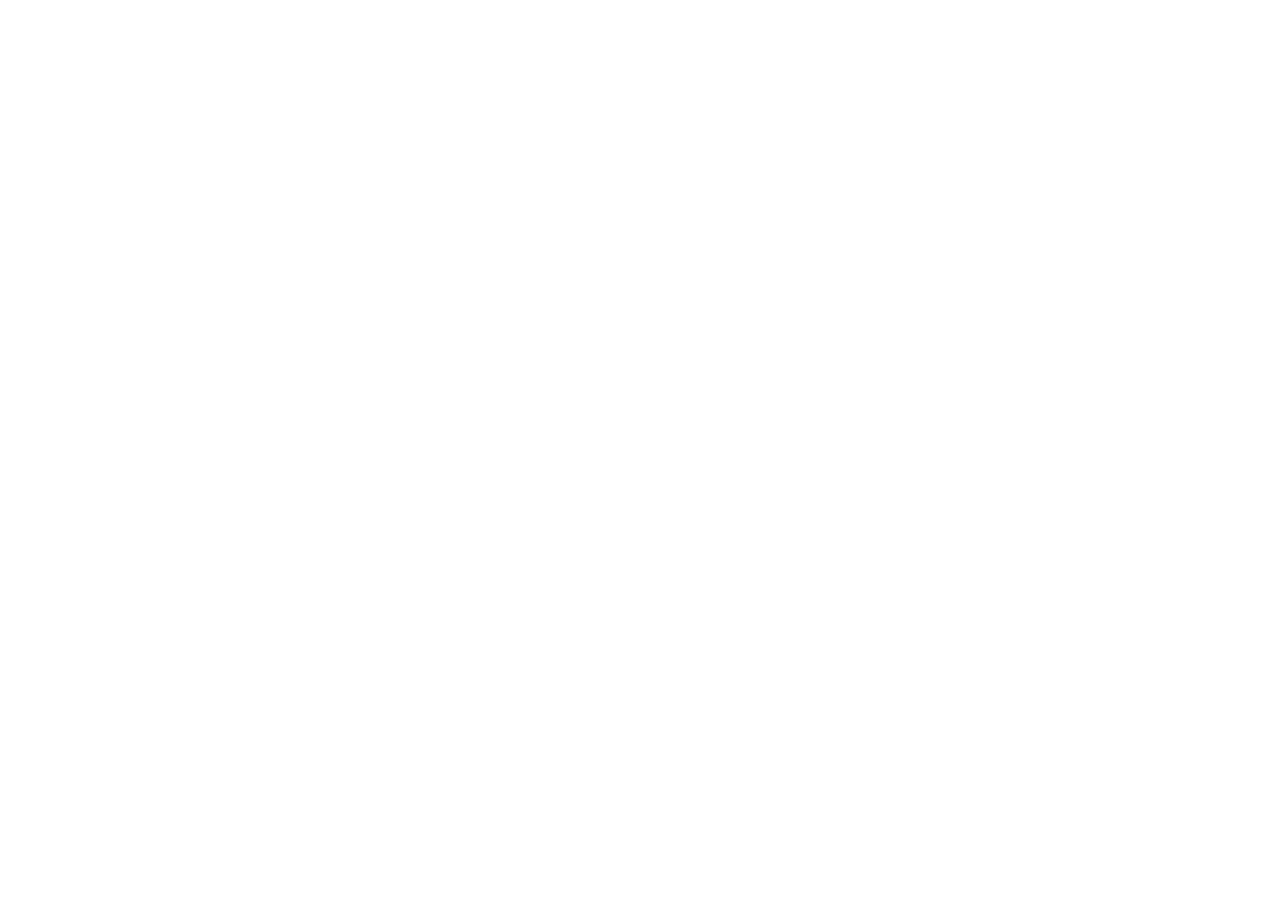
==== index.html @ 51ef2ae9 "settings" ====
<!DOCTYPE html>
<html lang="en">
<head>
    <meta charset="UTF-8">
    <meta name="viewport" content="width=device-width, initial-scale=1.0">
    <title>Document</title>
    <link rel="stylesheet" href="./style/main.min.css">
</head>
<body>

</body>
</html>
---- style/main.min.css ----
/*# sourceMappingURL=main.min.css.map */
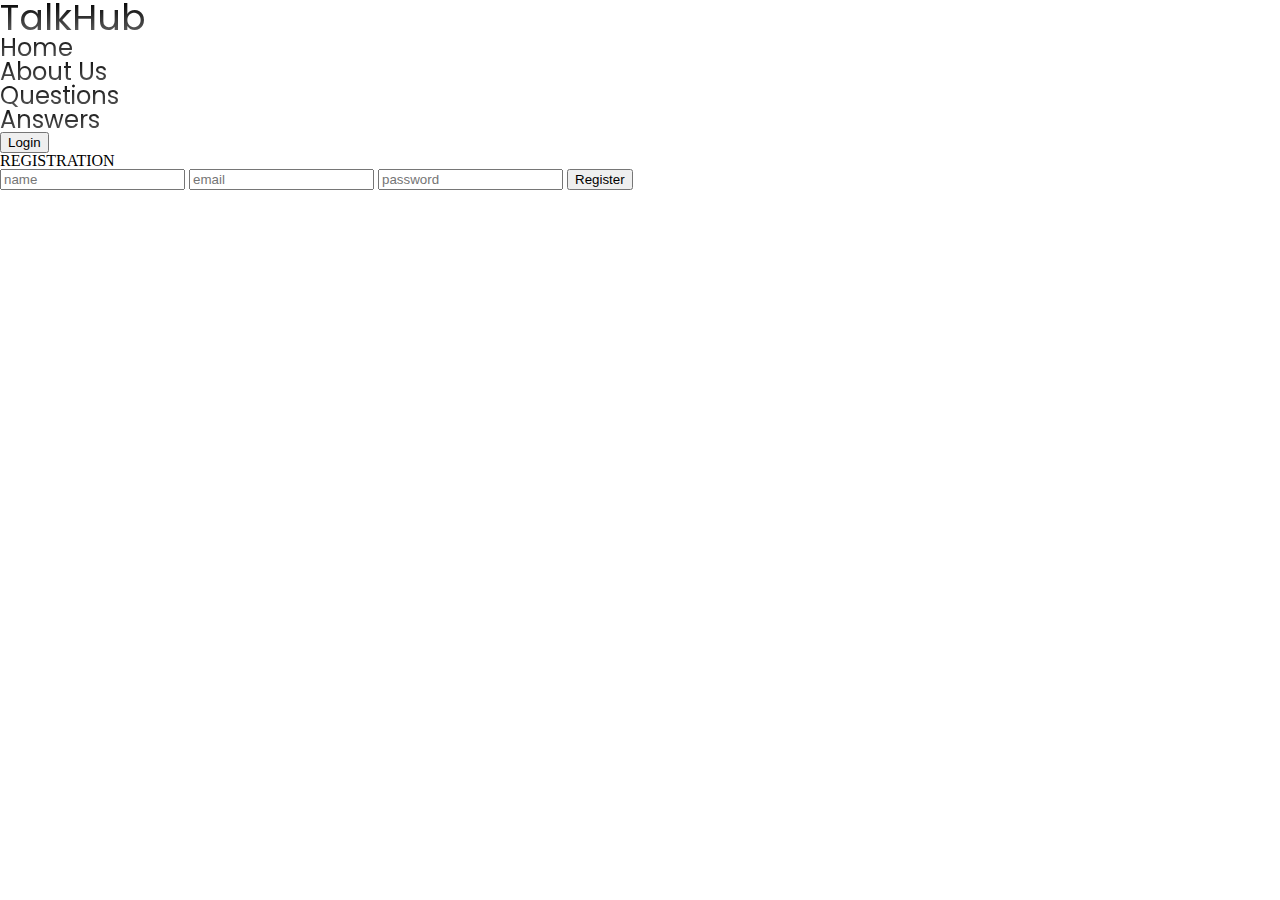
==== commit f87e31f5: "onePath" ====
--- a/index.html
+++ b/index.html
@@ -1,12 +1,71 @@
 <!DOCTYPE html>
 <html lang="en">
+
 <head>
     <meta charset="UTF-8">
     <meta name="viewport" content="width=device-width, initial-scale=1.0">
-    <title>Document</title>
+    <title>TalkHub</title>
+    <link rel="stylesheet" href="https://cdnjs.cloudflare.com/ajax/libs/modern-normalize/2.0.0/modern-normalize.min.css"
+        integrity="sha512-4xo8blKMVCiXpTaLzQSLSw3KFOVPWhm/TRtuPVc4WG6kUgjH6J03IBuG7JZPkcWMxJ5huwaBpOpnwYElP/m6wg=="
+        crossorigin="anonymous" referrerpolicy="no-referrer" />
+    <link rel="preconnect" href="https://fonts.googleapis.com">
+    <link rel="preconnect" href="https://fonts.gstatic.com" crossorigin>
+    <link
+        href="https://fonts.googleapis.com/css2?family=Poppins:ital,wght@0,100;0,200;0,300;0,400;0,500;0,600;0,700;0,800;0,900;1,100;1,200;1,300;1,400;1,500;1,600;1,700;1,800;1,900&display=swap"
+        rel="stylesheet">
     <link rel="stylesheet" href="./style/main.min.css">
 </head>
+
 <body>
+    <header class="header">
+        <div class="container">
+            <h1 class="header__logo">TalkHub</h1>
+            <ul class="header__list">
+                <li class="header__item">
+                    <a href="./index.html" class="header__link">Home</a>
+                </li>
+                <li class="header__item">
+                    <a href="#" class="header__link">About Us</a>
+                </li>
+                <li class="header__item">
+                    <a href="#" class="header__link">Questions</a>
+                </li>
+                <li class="header__item">
+                    <a href="#" class="header__link">Answers</a>
+                </li>
+                <li class="header__item"><button type="submit">Login</button></li>
+            </ul>
+        </div>
+    </header>
+    <main class="main">
+        <section class="hero">
+            <div class="container">
+                <div class="hero__sphere">
+                    <h1 class="sphere__title">REGISTRATION</h1>
+                    <form action="">
+                        <label>
+                            <input type="text" name="" id="" placeholder="name" required minlength="3" maxlength="20">
+                        </label>
+                        <label>
+                            <input type="email" placeholder="email" required
+                                pattern="[a-z0-9._%+-]+@[a-z0-9.-]+\.[a-z]{2,4}$">
+                        </label>
+                        <label>
+                            <input type="password" placeholder="password"
+                                pattern="^(?=.*[a-z])(?=.*[A-Z])(?=.*[0-9])(?=.*[!@#$%^&*_=+-]).{8,16}$" minlength="8"
+                                maxlength="20" required>
+                        </label>
+                        <label>
+                            <button type="submit">Register</button>
+                        </label>
+                    </form>
+                </div>
+            </div>
+        </section>
+    </main>
+    <footer class="footer">
 
+    </footer>
 </body>
+
 </html>--- a/style/main.min.css
+++ b/style/main.min.css
@@ -1 +1 @@
-/*# sourceMappingURL=main.min.css.map */+html,body,div,span,applet,object,iframe,h1,h2,h3,h4,h5,h6,p,blockquote,pre,a,abbr,acronym,address,big,cite,code,del,dfn,em,img,ins,kbd,q,s,samp,small,strike,strong,sub,sup,tt,var,b,u,i,center,dl,dt,dd,ol,ul,li,fieldset,form,label,legend,table,caption,tbody,tfoot,thead,tr,th,td,article,aside,canvas,details,embed,figure,figcaption,footer,header,hgroup,menu,nav,output,ruby,section,summary,time,mark,audio,video{margin:0;padding:0;border:0;font-size:100%;font:inherit;vertical-align:baseline}article,aside,details,figcaption,figure,footer,header,hgroup,menu,nav,section{display:block}body{line-height:1}ol,ul{list-style:none}blockquote,q{quotes:none}blockquote:before,blockquote:after,q:before,q:after{content:"";content:none}table{border-collapse:collapse;border-spacing:0}a{text-decoration:none}.header__logo{font-family:"Poppins";font-size:36px;font-weight:400;background:linear-gradient(180deg, #000 0%, #666 100%);background-clip:text;-webkit-background-clip:text;-webkit-text-fill-color:rgba(0,0,0,0)}.header__link{font-family:"Poppins";font-size:24px;font-weight:400;background:linear-gradient(180deg, #000 0%, #666 100%);background-clip:text;-webkit-background-clip:text;-webkit-text-fill-color:rgba(0,0,0,0);transition-property:background;transition-duration:250ms;transition-timing-function:cubic-bezier(0.4, 0, 0.2, 1)}.header__link:hover{background:linear-gradient(180deg, #61F84D 0%, #39922D 100%);background-clip:text;-webkit-background-clip:text;-webkit-text-fill-color:rgba(0,0,0,0)}/*# sourceMappingURL=main.min.css.map */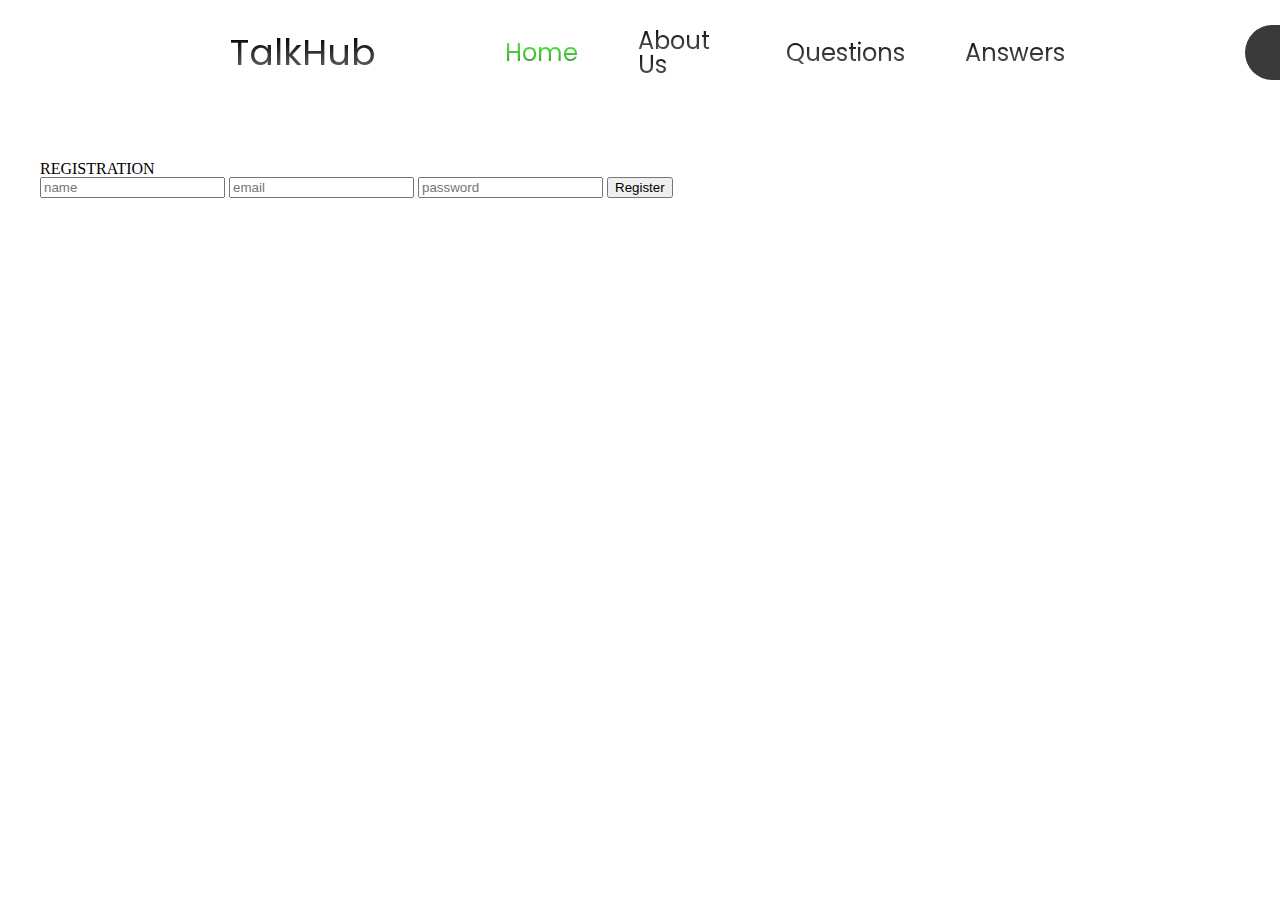
==== commit 2598d145: "headerNofull" ====
--- a/index.html
+++ b/index.html
@@ -22,7 +22,7 @@
             <h1 class="header__logo">TalkHub</h1>
             <ul class="header__list">
                 <li class="header__item">
-                    <a href="./index.html" class="header__link">Home</a>
+                    <a href="./index.html" class="header__link active">Home</a>
                 </li>
                 <li class="header__item">
                     <a href="#" class="header__link">About Us</a>
@@ -33,7 +33,7 @@
                 <li class="header__item">
                     <a href="#" class="header__link">Answers</a>
                 </li>
-                <li class="header__item"><button type="submit">Login</button></li>
+                <li class="header__item"><button type="submit" class="header__button">Login</button></li>
             </ul>
         </div>
     </header>
--- a/style/main.min.css
+++ b/style/main.min.css
@@ -1 +1 @@
-html,body,div,span,applet,object,iframe,h1,h2,h3,h4,h5,h6,p,blockquote,pre,a,abbr,acronym,address,big,cite,code,del,dfn,em,img,ins,kbd,q,s,samp,small,strike,strong,sub,sup,tt,var,b,u,i,center,dl,dt,dd,ol,ul,li,fieldset,form,label,legend,table,caption,tbody,tfoot,thead,tr,th,td,article,aside,canvas,details,embed,figure,figcaption,footer,header,hgroup,menu,nav,output,ruby,section,summary,time,mark,audio,video{margin:0;padding:0;border:0;font-size:100%;font:inherit;vertical-align:baseline}article,aside,details,figcaption,figure,footer,header,hgroup,menu,nav,section{display:block}body{line-height:1}ol,ul{list-style:none}blockquote,q{quotes:none}blockquote:before,blockquote:after,q:before,q:after{content:"";content:none}table{border-collapse:collapse;border-spacing:0}a{text-decoration:none}.header__logo{font-family:"Poppins";font-size:36px;font-weight:400;background:linear-gradient(180deg, #000 0%, #666 100%);background-clip:text;-webkit-background-clip:text;-webkit-text-fill-color:rgba(0,0,0,0)}.header__link{font-family:"Poppins";font-size:24px;font-weight:400;background:linear-gradient(180deg, #000 0%, #666 100%);background-clip:text;-webkit-background-clip:text;-webkit-text-fill-color:rgba(0,0,0,0);transition-property:background;transition-duration:250ms;transition-timing-function:cubic-bezier(0.4, 0, 0.2, 1)}.header__link:hover{background:linear-gradient(180deg, #61F84D 0%, #39922D 100%);background-clip:text;-webkit-background-clip:text;-webkit-text-fill-color:rgba(0,0,0,0)}/*# sourceMappingURL=main.min.css.map */+html,body,div,span,applet,object,iframe,h1,h2,h3,h4,h5,h6,p,blockquote,pre,a,abbr,acronym,address,big,cite,code,del,dfn,em,img,ins,kbd,q,s,samp,small,strike,strong,sub,sup,tt,var,b,u,i,center,dl,dt,dd,ol,ul,li,fieldset,form,label,legend,table,caption,tbody,tfoot,thead,tr,th,td,article,aside,canvas,details,embed,figure,figcaption,footer,header,hgroup,menu,nav,output,ruby,section,summary,time,mark,audio,video{margin:0;padding:0;border:0;font-size:100%;font:inherit;vertical-align:baseline}article,aside,details,figcaption,figure,footer,header,hgroup,menu,nav,section{display:block}body{line-height:1}ol,ul{list-style:none}blockquote,q{quotes:none}blockquote:before,blockquote:after,q:before,q:after{content:"";content:none}table{border-collapse:collapse;border-spacing:0}a{text-decoration:none}.container{max-width:1200px;margin:0 auto;padding:0 15px}@media screen and (min-width: 480px){.container{width:480px}}@media screen and (min-width: 768px){.container{width:768px}}@media screen and (min-width: 1200px){.container{width:1200px}}.header{padding-top:25px;padding-bottom:81px;padding-right:215px;padding-left:215px}.header>.container{display:flex;align-items:center}.header__logo{font-family:"Poppins";font-size:36px;font-weight:400;background:linear-gradient(180deg, #000 0%, #666 100%);background-clip:text;-webkit-background-clip:text;-webkit-text-fill-color:rgba(0,0,0,0);margin-right:129px}.header__list{display:flex;align-items:center;justify-content:center;gap:60px}.header__item:last-child{gap:0}.header__link{font-family:"Poppins";font-size:24px;font-weight:400;background:linear-gradient(180deg, #000 0%, #666 100%);background-clip:text;-webkit-background-clip:text;-webkit-text-fill-color:rgba(0,0,0,0);transition:background 250ms cubic-bezier(0.4, 0, 0.2, 1)}.header__link:hover{background:linear-gradient(180deg, #61F84D 0%, #39922D 100%);background-clip:text;-webkit-background-clip:text;-webkit-text-fill-color:rgba(0,0,0,0)}.header .active{background:linear-gradient(180deg, #61F84D 0%, #39922D 100%);background-clip:text;-webkit-background-clip:text;-webkit-text-fill-color:rgba(0,0,0,0)}.header .active::after{content:"";display:block;border-radius:2px;background:#f3b021;width:72px;height:4px;position:absolute;top:73px;left:488px;opacity:0;transition:opacity 250ms cubic-bezier(0.4, 0, 0.2, 1)}.header .active:hover::after{opacity:1}.header__button{color:#fff;font-family:"Poppins";font-size:24px;font-weight:400;border-radius:36px;border:none;background:#3a3a3a;padding-top:10px;padding-bottom:10px;padding-right:61px;padding-left:61px;margin-left:120px}/*# sourceMappingURL=main.min.css.map */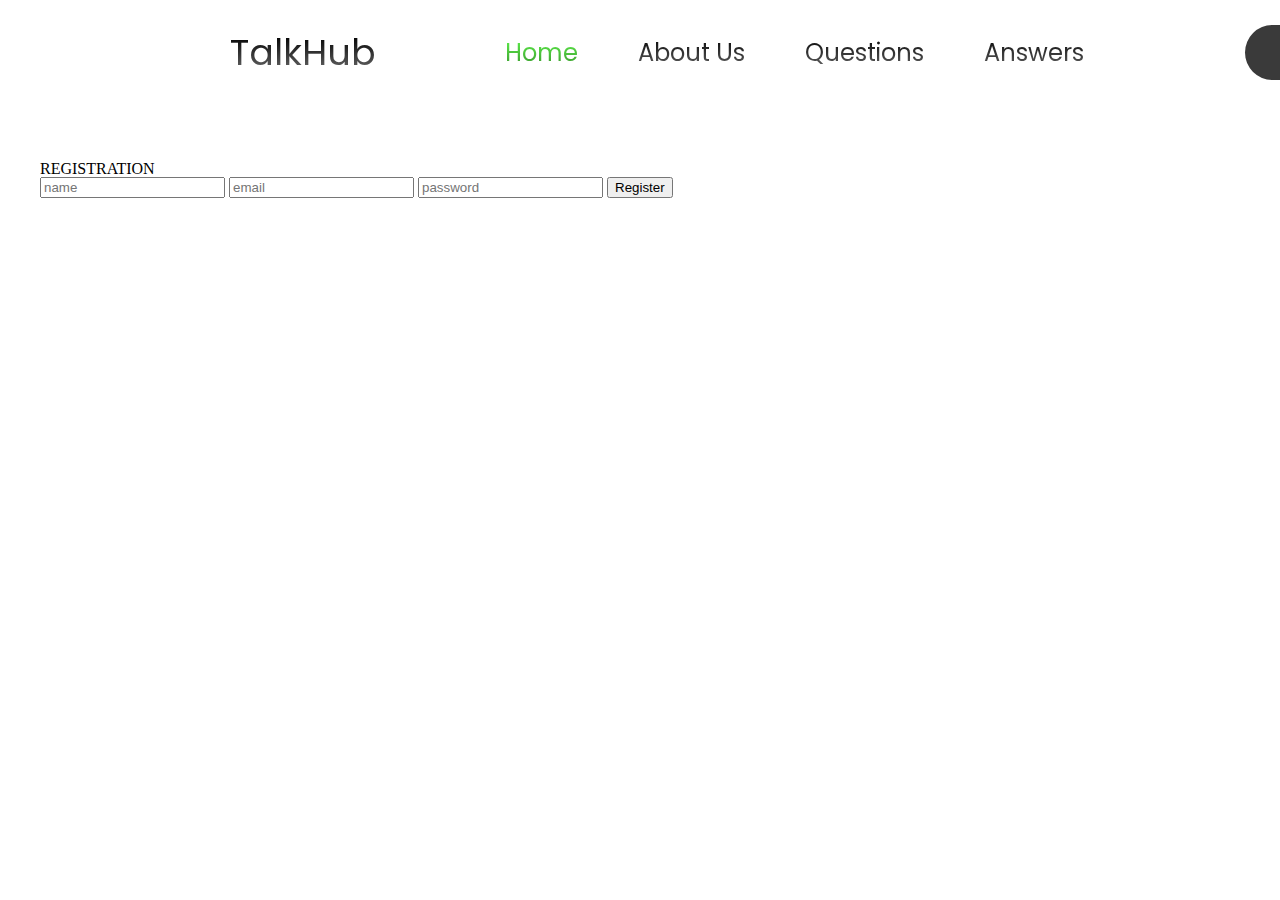
==== commit baadc2b4: "notFull" ====
--- a/index.html
+++ b/index.html
@@ -18,7 +18,7 @@
 
 <body>
     <header class="header">
-        <div class="container">
+        <div class="container box">
             <h1 class="header__logo">TalkHub</h1>
             <ul class="header__list">
                 <li class="header__item">
@@ -33,8 +33,9 @@
                 <li class="header__item">
                     <a href="#" class="header__link">Answers</a>
                 </li>
-                <li class="header__item"><button type="submit" class="header__button">Login</button></li>
+                
             </ul>
+            <button type="submit" class="header__button">Login</button>
         </div>
     </header>
     <main class="main">
--- a/style/main.min.css
+++ b/style/main.min.css
@@ -1 +1 @@
-html,body,div,span,applet,object,iframe,h1,h2,h3,h4,h5,h6,p,blockquote,pre,a,abbr,acronym,address,big,cite,code,del,dfn,em,img,ins,kbd,q,s,samp,small,strike,strong,sub,sup,tt,var,b,u,i,center,dl,dt,dd,ol,ul,li,fieldset,form,label,legend,table,caption,tbody,tfoot,thead,tr,th,td,article,aside,canvas,details,embed,figure,figcaption,footer,header,hgroup,menu,nav,output,ruby,section,summary,time,mark,audio,video{margin:0;padding:0;border:0;font-size:100%;font:inherit;vertical-align:baseline}article,aside,details,figcaption,figure,footer,header,hgroup,menu,nav,section{display:block}body{line-height:1}ol,ul{list-style:none}blockquote,q{quotes:none}blockquote:before,blockquote:after,q:before,q:after{content:"";content:none}table{border-collapse:collapse;border-spacing:0}a{text-decoration:none}.container{max-width:1200px;margin:0 auto;padding:0 15px}@media screen and (min-width: 480px){.container{width:480px}}@media screen and (min-width: 768px){.container{width:768px}}@media screen and (min-width: 1200px){.container{width:1200px}}.header{padding-top:25px;padding-bottom:81px;padding-right:215px;padding-left:215px}.header>.container{display:flex;align-items:center}.header__logo{font-family:"Poppins";font-size:36px;font-weight:400;background:linear-gradient(180deg, #000 0%, #666 100%);background-clip:text;-webkit-background-clip:text;-webkit-text-fill-color:rgba(0,0,0,0);margin-right:129px}.header__list{display:flex;align-items:center;justify-content:center;gap:60px}.header__item:last-child{gap:0}.header__link{font-family:"Poppins";font-size:24px;font-weight:400;background:linear-gradient(180deg, #000 0%, #666 100%);background-clip:text;-webkit-background-clip:text;-webkit-text-fill-color:rgba(0,0,0,0);transition:background 250ms cubic-bezier(0.4, 0, 0.2, 1)}.header__link:hover{background:linear-gradient(180deg, #61F84D 0%, #39922D 100%);background-clip:text;-webkit-background-clip:text;-webkit-text-fill-color:rgba(0,0,0,0)}.header .active{background:linear-gradient(180deg, #61F84D 0%, #39922D 100%);background-clip:text;-webkit-background-clip:text;-webkit-text-fill-color:rgba(0,0,0,0)}.header .active::after{content:"";display:block;border-radius:2px;background:#f3b021;width:72px;height:4px;position:absolute;top:73px;left:488px;opacity:0;transition:opacity 250ms cubic-bezier(0.4, 0, 0.2, 1)}.header .active:hover::after{opacity:1}.header__button{color:#fff;font-family:"Poppins";font-size:24px;font-weight:400;border-radius:36px;border:none;background:#3a3a3a;padding-top:10px;padding-bottom:10px;padding-right:61px;padding-left:61px;margin-left:120px}/*# sourceMappingURL=main.min.css.map */+html,body,div,span,applet,object,iframe,h1,h2,h3,h4,h5,h6,p,blockquote,pre,a,abbr,acronym,address,big,cite,code,del,dfn,em,img,ins,kbd,q,s,samp,small,strike,strong,sub,sup,tt,var,b,u,i,center,dl,dt,dd,ol,ul,li,fieldset,form,label,legend,table,caption,tbody,tfoot,thead,tr,th,td,article,aside,canvas,details,embed,figure,figcaption,footer,header,hgroup,menu,nav,output,ruby,section,summary,time,mark,audio,video{margin:0;padding:0;border:0;font-size:100%;font:inherit;vertical-align:baseline}article,aside,details,figcaption,figure,footer,header,hgroup,menu,nav,section{display:block}body{line-height:1}ol,ul{list-style:none}blockquote,q{quotes:none}blockquote:before,blockquote:after,q:before,q:after{content:"";content:none}table{border-collapse:collapse;border-spacing:0}a{text-decoration:none}.container{max-width:1200px;margin:0 auto;padding:0 15px}@media screen and (min-width: 480px){.container{width:480px}}@media screen and (min-width: 768px){.container{width:768px}}@media screen and (min-width: 1200px){.container{width:1200px}}.header{padding-top:19px;padding-bottom:215px;padding-right:15px;padding-left:15px}@media screen and (min-width: 768px){.header{padding-top:18px;padding-bottom:88px}}@media screen and (min-width: 1200px){.header{padding-top:25px;padding-bottom:81px;padding-right:215px;padding-left:215px}}.header .box{display:flex;align-items:center;gap:129px}.header__logo{font-family:"Poppins";font-size:36px;font-weight:400;background:linear-gradient(180deg, #000 0%, #666 100%);background-clip:text;-webkit-background-clip:text;-webkit-text-fill-color:rgba(0,0,0,0)}.header__list{display:flex;align-items:center;justify-content:center;gap:60px}.header__item:last-child{gap:0}.header__link{font-family:"Poppins";font-size:24px;font-weight:400;background:linear-gradient(180deg, #000 0%, #666 100%);background-clip:text;-webkit-background-clip:text;-webkit-text-fill-color:rgba(0,0,0,0);transition:background 250ms cubic-bezier(0.4, 0, 0.2, 1)}.header__link:hover{background:linear-gradient(180deg, #61F84D 0%, #39922D 100%);background-clip:text;-webkit-background-clip:text;-webkit-text-fill-color:rgba(0,0,0,0)}.header .active{background:linear-gradient(180deg, #61F84D 0%, #39922D 100%);background-clip:text;-webkit-background-clip:text;-webkit-text-fill-color:rgba(0,0,0,0)}.header__button{color:#fff;font-family:"Poppins";font-size:24px;font-weight:400;border-radius:36px;border:none;background:#3a3a3a;padding-top:10px;padding-bottom:10px;padding-right:61px;padding-left:61px;margin-left:auto}/*# sourceMappingURL=main.min.css.map */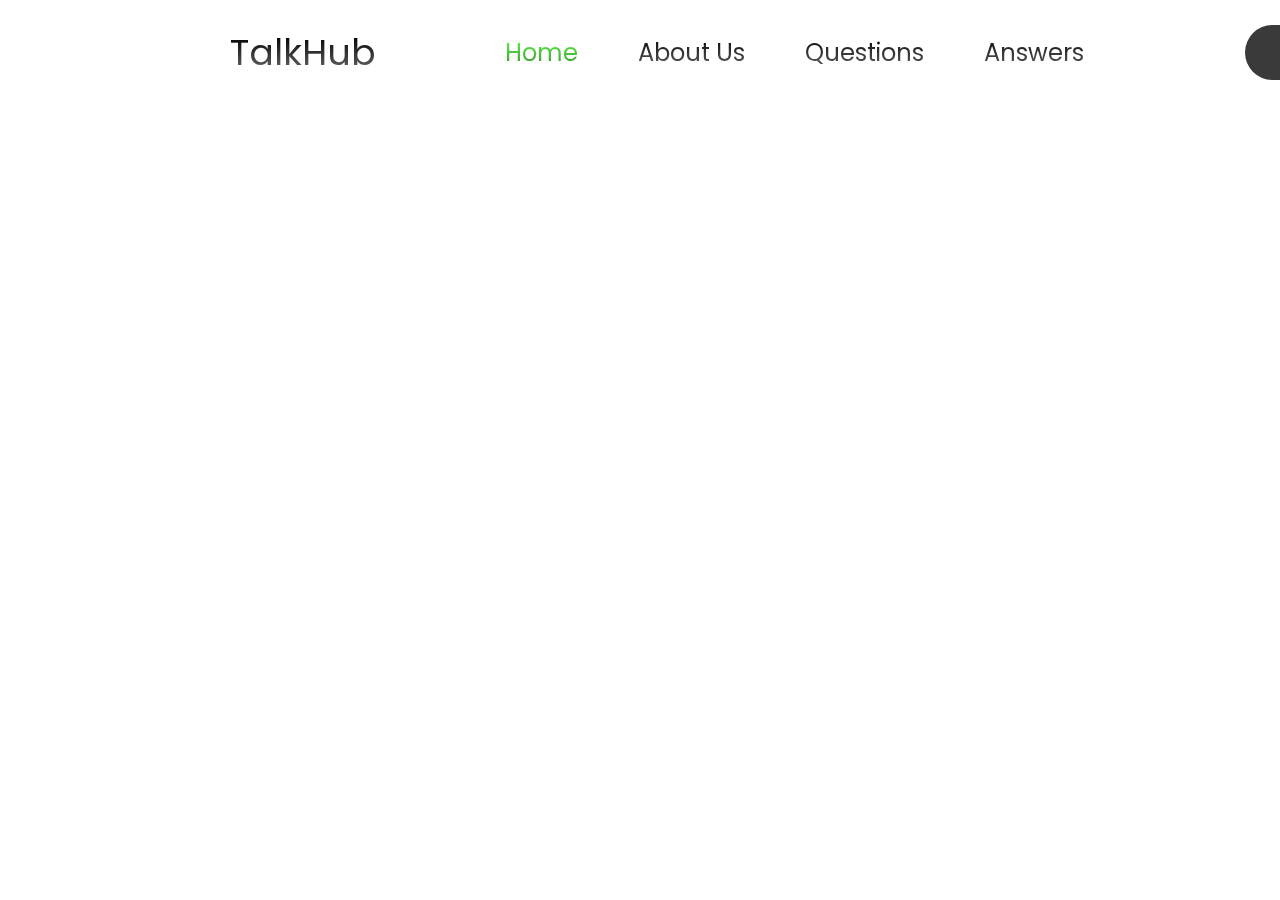
==== commit 2b508426: "noTabletAdaptive" ====
--- a/index.html
+++ b/index.html
@@ -20,6 +20,11 @@
     <header class="header">
         <div class="container box">
             <h1 class="header__logo">TalkHub</h1>
+            <button type="button" class="header__btn">
+                <svg class="header-svg">
+                    <use href="./img/symbol-defs.svg#icon-mobile-menu"></use>
+                </svg>
+            </button>
             <ul class="header__list">
                 <li class="header__item">
                     <a href="./index.html" class="header__link active">Home</a>
@@ -28,18 +33,17 @@
                     <a href="#" class="header__link">About Us</a>
                 </li>
                 <li class="header__item">
-                    <a href="#" class="header__link">Questions</a>
+                    <a href="./pages/questions.html" class="header__link">Questions</a>
                 </li>
                 <li class="header__item">
-                    <a href="#" class="header__link">Answers</a>
+                    <a href="./pages/answers.html" class="header__link">Answers</a>
                 </li>
-                
             </ul>
             <button type="submit" class="header__button">Login</button>
         </div>
     </header>
     <main class="main">
-        <section class="hero">
+        <!-- <section class="hero">
             <div class="container">
                 <div class="hero__sphere">
                     <h1 class="sphere__title">REGISTRATION</h1>
@@ -62,7 +66,7 @@
                     </form>
                 </div>
             </div>
-        </section>
+        </section> -->
     </main>
     <footer class="footer">
 
--- a/style/main.min.css
+++ b/style/main.min.css
@@ -1 +1 @@
-html,body,div,span,applet,object,iframe,h1,h2,h3,h4,h5,h6,p,blockquote,pre,a,abbr,acronym,address,big,cite,code,del,dfn,em,img,ins,kbd,q,s,samp,small,strike,strong,sub,sup,tt,var,b,u,i,center,dl,dt,dd,ol,ul,li,fieldset,form,label,legend,table,caption,tbody,tfoot,thead,tr,th,td,article,aside,canvas,details,embed,figure,figcaption,footer,header,hgroup,menu,nav,output,ruby,section,summary,time,mark,audio,video{margin:0;padding:0;border:0;font-size:100%;font:inherit;vertical-align:baseline}article,aside,details,figcaption,figure,footer,header,hgroup,menu,nav,section{display:block}body{line-height:1}ol,ul{list-style:none}blockquote,q{quotes:none}blockquote:before,blockquote:after,q:before,q:after{content:"";content:none}table{border-collapse:collapse;border-spacing:0}a{text-decoration:none}.container{max-width:1200px;margin:0 auto;padding:0 15px}@media screen and (min-width: 480px){.container{width:480px}}@media screen and (min-width: 768px){.container{width:768px}}@media screen and (min-width: 1200px){.container{width:1200px}}.header{padding-top:19px;padding-bottom:215px;padding-right:15px;padding-left:15px}@media screen and (min-width: 768px){.header{padding-top:18px;padding-bottom:88px}}@media screen and (min-width: 1200px){.header{padding-top:25px;padding-bottom:81px;padding-right:215px;padding-left:215px}}.header .box{display:flex;align-items:center;gap:129px}.header__logo{font-family:"Poppins";font-size:36px;font-weight:400;background:linear-gradient(180deg, #000 0%, #666 100%);background-clip:text;-webkit-background-clip:text;-webkit-text-fill-color:rgba(0,0,0,0)}.header__list{display:flex;align-items:center;justify-content:center;gap:60px}.header__item:last-child{gap:0}.header__link{font-family:"Poppins";font-size:24px;font-weight:400;background:linear-gradient(180deg, #000 0%, #666 100%);background-clip:text;-webkit-background-clip:text;-webkit-text-fill-color:rgba(0,0,0,0);transition:background 250ms cubic-bezier(0.4, 0, 0.2, 1)}.header__link:hover{background:linear-gradient(180deg, #61F84D 0%, #39922D 100%);background-clip:text;-webkit-background-clip:text;-webkit-text-fill-color:rgba(0,0,0,0)}.header .active{background:linear-gradient(180deg, #61F84D 0%, #39922D 100%);background-clip:text;-webkit-background-clip:text;-webkit-text-fill-color:rgba(0,0,0,0)}.header__button{color:#fff;font-family:"Poppins";font-size:24px;font-weight:400;border-radius:36px;border:none;background:#3a3a3a;padding-top:10px;padding-bottom:10px;padding-right:61px;padding-left:61px;margin-left:auto}/*# sourceMappingURL=main.min.css.map */+html,body,div,span,applet,object,iframe,h1,h2,h3,h4,h5,h6,p,blockquote,pre,a,abbr,acronym,address,big,cite,code,del,dfn,em,img,ins,kbd,q,s,samp,small,strike,strong,sub,sup,tt,var,b,u,i,center,dl,dt,dd,ol,ul,li,fieldset,form,label,legend,table,caption,tbody,tfoot,thead,tr,th,td,article,aside,canvas,details,embed,figure,figcaption,footer,header,hgroup,menu,nav,output,ruby,section,summary,time,mark,audio,video{margin:0;padding:0;border:0;font-size:100%;font:inherit;vertical-align:baseline}article,aside,details,figcaption,figure,footer,header,hgroup,menu,nav,section{display:block}body{line-height:1}ol,ul{list-style:none}blockquote,q{quotes:none}blockquote:before,blockquote:after,q:before,q:after{content:"";content:none}table{border-collapse:collapse;border-spacing:0}a{text-decoration:none}.container{max-width:1200px;margin:0 auto;padding:0 15px}@media screen and (min-width: 480px){.container{width:480px}}@media screen and (min-width: 768px){.container{width:768px}}@media screen and (min-width: 1200px){.container{width:1200px}}.header{padding-top:19px;padding-bottom:215px;padding-right:15px;padding-left:15px}@media screen and (min-width: 768px){.header{padding-top:18px;padding-bottom:88px}}@media screen and (min-width: 1200px){.header{padding-top:25px;padding-bottom:81px;padding-right:215px;padding-left:215px}}.header .box{display:flex;align-items:center;gap:256px}@media screen and (min-width: 768px){.header .box{gap:64px}}@media screen and (min-width: 1200px){.header .box{gap:129px}}.header__logo{font-family:"Poppins";font-size:36px;font-weight:400;background:linear-gradient(180deg, #000 0%, #666 100%);background-clip:text;-webkit-background-clip:text;-webkit-text-fill-color:rgba(0,0,0,0)}.header .header__btn{background:none;border:none}@media screen and (min-width: 768px){.header .header__btn{display:none}}.header .header-svg{width:50px;height:50px;fill:#000}.header__list{display:none}@media screen and (min-width: 768px){.header__list{gap:62px;display:flex;align-items:center;justify-content:center}}@media screen and (min-width: 1200px){.header__list{gap:60px}}.header__item:last-child{gap:0}.header__link{font-family:"Poppins";font-size:24px;font-weight:400;background:linear-gradient(180deg, #000 0%, #666 100%);background-clip:text;-webkit-background-clip:text;-webkit-text-fill-color:rgba(0,0,0,0);transition:background 250ms cubic-bezier(0.4, 0, 0.2, 1)}.header__link:hover{background:linear-gradient(180deg, #61F84D 0%, #39922D 100%);background-clip:text;-webkit-background-clip:text;-webkit-text-fill-color:rgba(0,0,0,0)}.header .active{background:linear-gradient(180deg, #61F84D 0%, #39922D 100%);background-clip:text;-webkit-background-clip:text;-webkit-text-fill-color:rgba(0,0,0,0)}.header__button{display:none}@media screen and (min-width: 768px){.header__button{color:#fff;font-family:"Poppins";font-size:24px;font-weight:400;border-radius:36px;border:none;background:#3a3a3a;padding-top:10px;padding-bottom:10px;padding-right:61px;padding-left:61px;margin-left:auto;display:block}}/*# sourceMappingURL=main.min.css.map */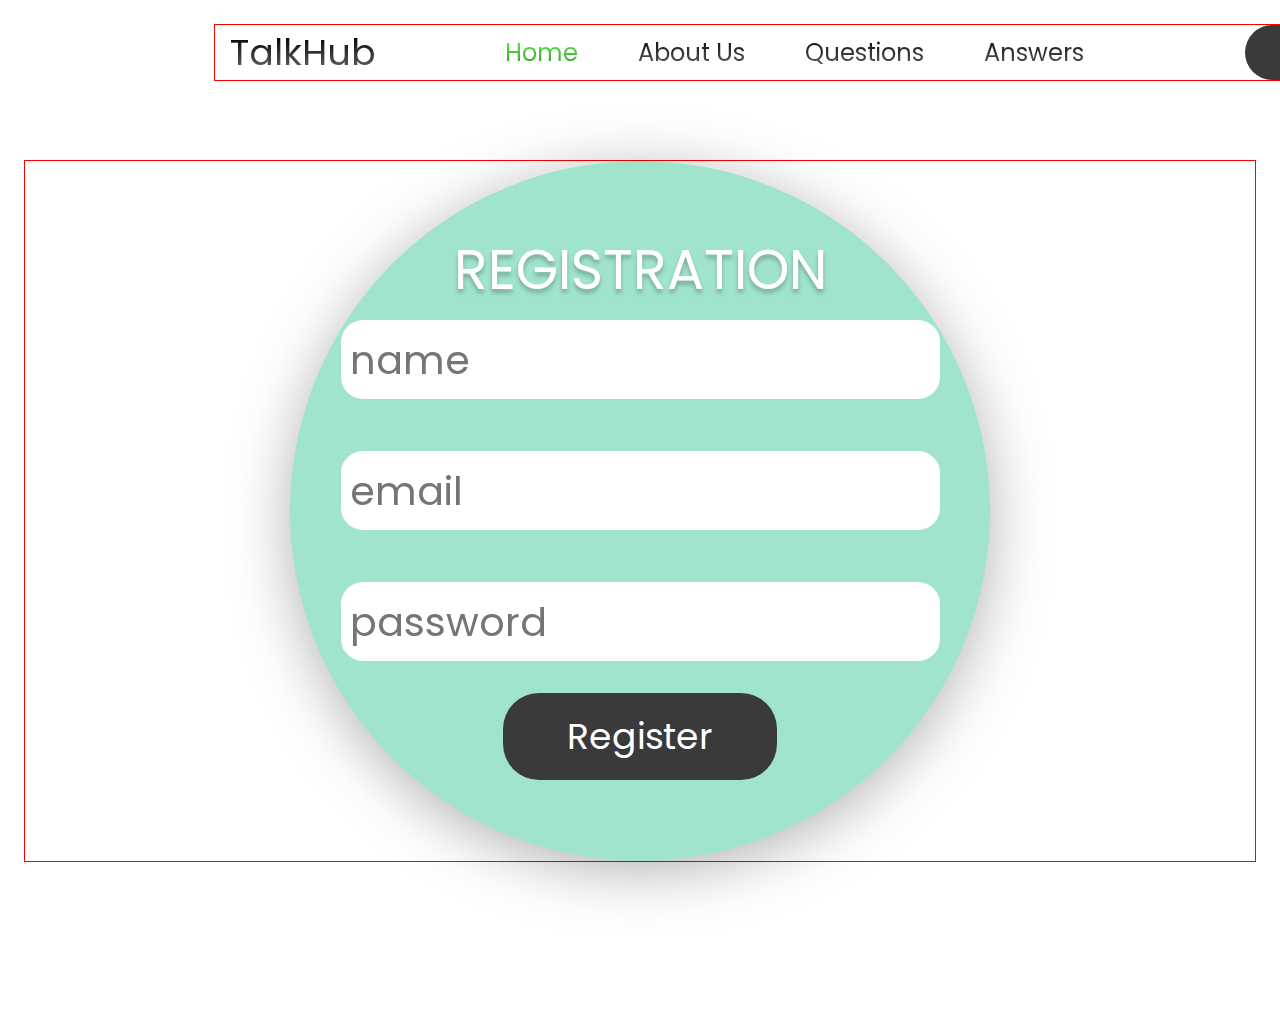
==== commit e34f0e45: "LoginPageFullStyles" ====
--- a/index.html
+++ b/index.html
@@ -43,30 +43,30 @@
         </div>
     </header>
     <main class="main">
-        <!-- <section class="hero">
+        <section class="hero">
             <div class="container">
                 <div class="hero__sphere">
-                    <h1 class="sphere__title">REGISTRATION</h1>
-                    <form action="">
-                        <label>
-                            <input type="text" name="" id="" placeholder="name" required minlength="3" maxlength="20">
+                    <h1 class="hero__title">REGISTRATION</h1>
+                    <form action="" class="hero__form">
+                        <label class="hero__label">
+                            <input type="text" name="" id="" placeholder="name" required minlength="3" maxlength="20" class="hero__input">
                         </label>
-                        <label>
+                        <label class="hero__label">
                             <input type="email" placeholder="email" required
-                                pattern="[a-z0-9._%+-]+@[a-z0-9.-]+\.[a-z]{2,4}$">
+                                pattern="[a-z0-9._%+-]+@[a-z0-9.-]+\.[a-z]{2,4}$" class="hero__input">
                         </label>
-                        <label>
+                        <label class="hero__label">
                             <input type="password" placeholder="password"
                                 pattern="^(?=.*[a-z])(?=.*[A-Z])(?=.*[0-9])(?=.*[!@#$%^&*_=+-]).{8,16}$" minlength="8"
-                                maxlength="20" required>
+                                maxlength="20" required class="hero__input" style="margin-bottom: 0;"> 
                         </label>
-                        <label>
-                            <button type="submit">Register</button>
+                        <label class="hero__label">
+                            <button type="submit" class="hero__button">Register</button>
                         </label>
                     </form>
                 </div>
             </div>
-        </section> -->
+        </section>
     </main>
     <footer class="footer">
 
--- a/style/main.min.css
+++ b/style/main.min.css
@@ -1 +1 @@
-html,body,div,span,applet,object,iframe,h1,h2,h3,h4,h5,h6,p,blockquote,pre,a,abbr,acronym,address,big,cite,code,del,dfn,em,img,ins,kbd,q,s,samp,small,strike,strong,sub,sup,tt,var,b,u,i,center,dl,dt,dd,ol,ul,li,fieldset,form,label,legend,table,caption,tbody,tfoot,thead,tr,th,td,article,aside,canvas,details,embed,figure,figcaption,footer,header,hgroup,menu,nav,output,ruby,section,summary,time,mark,audio,video{margin:0;padding:0;border:0;font-size:100%;font:inherit;vertical-align:baseline}article,aside,details,figcaption,figure,footer,header,hgroup,menu,nav,section{display:block}body{line-height:1}ol,ul{list-style:none}blockquote,q{quotes:none}blockquote:before,blockquote:after,q:before,q:after{content:"";content:none}table{border-collapse:collapse;border-spacing:0}a{text-decoration:none}.container{max-width:1200px;margin:0 auto;padding:0 15px}@media screen and (min-width: 480px){.container{width:480px}}@media screen and (min-width: 768px){.container{width:768px}}@media screen and (min-width: 1200px){.container{width:1200px}}.header{padding-top:19px;padding-bottom:215px;padding-right:15px;padding-left:15px}@media screen and (min-width: 768px){.header{padding-top:18px;padding-bottom:88px}}@media screen and (min-width: 1200px){.header{padding-top:25px;padding-bottom:81px;padding-right:215px;padding-left:215px}}.header .box{display:flex;align-items:center;gap:256px}@media screen and (min-width: 768px){.header .box{gap:64px}}@media screen and (min-width: 1200px){.header .box{gap:129px}}.header__logo{font-family:"Poppins";font-size:36px;font-weight:400;background:linear-gradient(180deg, #000 0%, #666 100%);background-clip:text;-webkit-background-clip:text;-webkit-text-fill-color:rgba(0,0,0,0)}.header .header__btn{background:none;border:none}@media screen and (min-width: 768px){.header .header__btn{display:none}}.header .header-svg{width:50px;height:50px;fill:#000}.header__list{display:none}@media screen and (min-width: 768px){.header__list{gap:62px;display:flex;align-items:center;justify-content:center}}@media screen and (min-width: 1200px){.header__list{gap:60px}}.header__item:last-child{gap:0}.header__link{font-family:"Poppins";font-size:24px;font-weight:400;background:linear-gradient(180deg, #000 0%, #666 100%);background-clip:text;-webkit-background-clip:text;-webkit-text-fill-color:rgba(0,0,0,0);transition:background 250ms cubic-bezier(0.4, 0, 0.2, 1)}.header__link:hover{background:linear-gradient(180deg, #61F84D 0%, #39922D 100%);background-clip:text;-webkit-background-clip:text;-webkit-text-fill-color:rgba(0,0,0,0)}.header .active{background:linear-gradient(180deg, #61F84D 0%, #39922D 100%);background-clip:text;-webkit-background-clip:text;-webkit-text-fill-color:rgba(0,0,0,0)}.header__button{display:none}@media screen and (min-width: 768px){.header__button{color:#fff;font-family:"Poppins";font-size:24px;font-weight:400;border-radius:36px;border:none;background:#3a3a3a;padding-top:10px;padding-bottom:10px;padding-right:61px;padding-left:61px;margin-left:auto;display:block}}/*# sourceMappingURL=main.min.css.map */+html,body,div,span,applet,object,iframe,h1,h2,h3,h4,h5,h6,p,blockquote,pre,a,abbr,acronym,address,big,cite,code,del,dfn,em,img,ins,kbd,q,s,samp,small,strike,strong,sub,sup,tt,var,b,u,i,center,dl,dt,dd,ol,ul,li,fieldset,form,label,legend,table,caption,tbody,tfoot,thead,tr,th,td,article,aside,canvas,details,embed,figure,figcaption,footer,header,hgroup,menu,nav,output,ruby,section,summary,time,mark,audio,video{margin:0;padding:0;border:0;font-size:100%;font:inherit;vertical-align:baseline}article,aside,details,figcaption,figure,footer,header,hgroup,menu,nav,section{display:block}body{line-height:1}ol,ul{list-style:none}blockquote,q{quotes:none}blockquote:before,blockquote:after,q:before,q:after{content:"";content:none}table{border-collapse:collapse;border-spacing:0}a{text-decoration:none}.container{max-width:1200px;margin:0 auto;padding:0 15px;outline:1px solid red}@media screen and (min-width: 480px){.container{width:480px}}@media screen and (min-width: 768px){.container{width:768px}}@media screen and (min-width: 1200px){.container{width:1200px}}.header{padding-top:19px;padding-bottom:215px;padding-right:15px;padding-left:15px}@media screen and (min-width: 768px){.header{padding-top:18px;padding-bottom:88px}}@media screen and (min-width: 1200px){.header{padding-top:25px;padding-bottom:81px;padding-right:215px;padding-left:215px}}.header .box{display:flex;align-items:center;gap:256px}@media screen and (min-width: 768px){.header .box{gap:542px}}@media screen and (min-width: 1200px){.header .box{gap:129px}}.header__logo{font-family:"Poppins";font-size:36px;font-weight:400;background:linear-gradient(180deg, #000 0%, #666 100%);background-clip:text;-webkit-background-clip:text;-webkit-text-fill-color:rgba(0,0,0,0)}.header .header__btn{background:none;border:none}@media screen and (min-width: 1200px){.header .header__btn{display:none}}.header .header-svg{width:50px;height:50px;fill:#000}.header__list{display:none}@media screen and (min-width: 768px){.header__list{display:none}}@media screen and (min-width: 1200px){.header__list{gap:60px;display:flex;align-items:center;justify-content:center}}.header__item:last-child{gap:0}.header__link{font-family:"Poppins";font-size:24px;font-weight:400;background:linear-gradient(180deg, #000 0%, #666 100%);background-clip:text;-webkit-background-clip:text;-webkit-text-fill-color:rgba(0,0,0,0);transition:background 250ms cubic-bezier(0.4, 0, 0.2, 1)}.header__link:hover{background:linear-gradient(180deg, #61F84D 0%, #39922D 100%);background-clip:text;-webkit-background-clip:text;-webkit-text-fill-color:rgba(0,0,0,0)}.header .active{background:linear-gradient(180deg, #61F84D 0%, #39922D 100%);background-clip:text;-webkit-background-clip:text;-webkit-text-fill-color:rgba(0,0,0,0)}.header__button{display:none}@media screen and (min-width: 1200px){.header__button{color:#fff;font-family:"Poppins";font-size:24px;font-weight:400;border-radius:36px;border:none;background:#3a3a3a;padding-top:10px;padding-bottom:10px;padding-right:61px;padding-left:61px;margin-left:auto;display:block}}.hero{padding-bottom:287px}@media screen and (min-width: 768px){.hero{padding-bottom:162px}}.hero__sphere{width:450px;height:450px;background:#a0e4cb;border-radius:450px;filter:drop-shadow(0px 10px 30px rgba(0, 0, 0, 0.3));margin:0 auto;display:flex;flex-direction:column;align-items:center;justify-content:center}@media screen and (min-width: 768px){.hero__sphere{width:700px;height:700px;border-radius:700px}}.hero__title{margin-bottom:23px;text-align:center;color:#fff;text-shadow:0px 4px 4px rgba(0,0,0,.25);font-family:"Poppins";font-size:40px;font-weight:400}@media screen and (min-width: 768px){.hero__title{font-size:55px}}.hero__form{text-align:center}.hero__input{color:#000;font-family:"Poppins";font-size:24px;font-weight:400;display:block;margin-bottom:34px;width:378px;height:49.5px;padding-left:9px;border-radius:22px;border:none}@media screen and (min-width: 768px){.hero__input{font-size:40px;margin-bottom:52px;width:588px;height:77px}}.hero__button{color:#fff;font-family:"Poppins";font-size:24px;font-weight:400;border-radius:36px;background:#3a3a3a;width:165px;height:52.5px;border:none;margin-top:21px}@media screen and (min-width: 768px){.hero__button{width:274px;height:87px;font-size:36px;margin-top:32px}}/*# sourceMappingURL=main.min.css.map */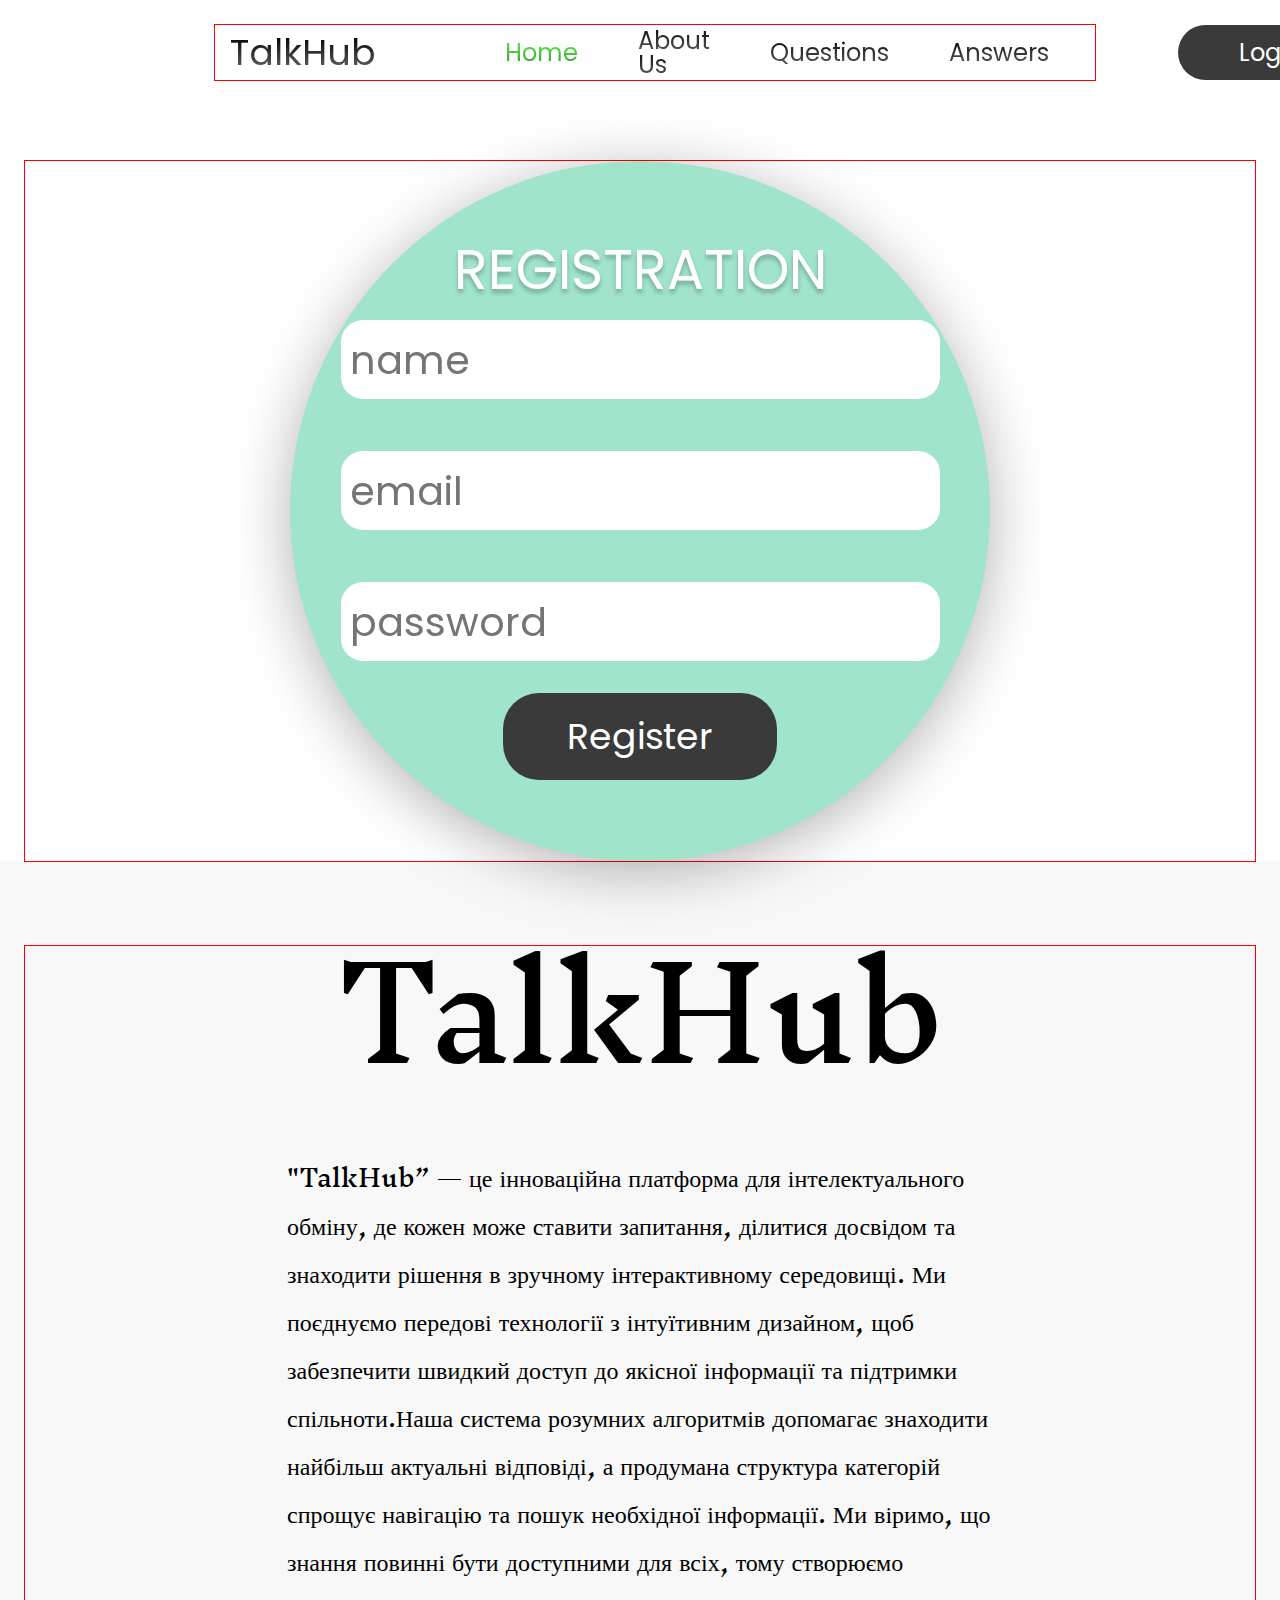
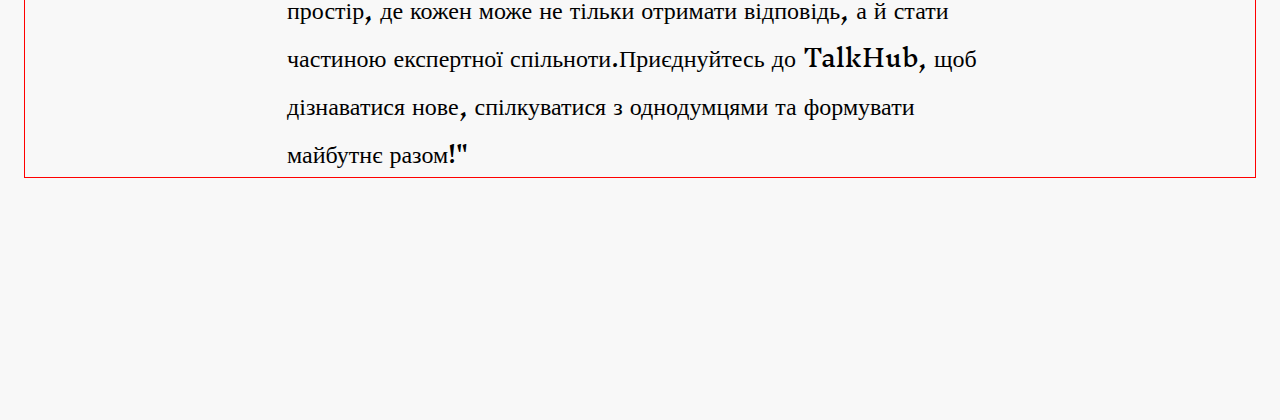
==== commit d136be02: "fullHome" ====
--- a/index.html
+++ b/index.html
@@ -8,11 +8,9 @@
     <link rel="stylesheet" href="https://cdnjs.cloudflare.com/ajax/libs/modern-normalize/2.0.0/modern-normalize.min.css"
         integrity="sha512-4xo8blKMVCiXpTaLzQSLSw3KFOVPWhm/TRtuPVc4WG6kUgjH6J03IBuG7JZPkcWMxJ5huwaBpOpnwYElP/m6wg=="
         crossorigin="anonymous" referrerpolicy="no-referrer" />
-    <link rel="preconnect" href="https://fonts.googleapis.com">
-    <link rel="preconnect" href="https://fonts.gstatic.com" crossorigin>
-    <link
-        href="https://fonts.googleapis.com/css2?family=Poppins:ital,wght@0,100;0,200;0,300;0,400;0,500;0,600;0,700;0,800;0,900;1,100;1,200;1,300;1,400;1,500;1,600;1,700;1,800;1,900&display=swap"
-        rel="stylesheet">
+        <link rel="preconnect" href="https://fonts.googleapis.com">
+        <link rel="preconnect" href="https://fonts.gstatic.com" crossorigin>
+        <link href="https://fonts.googleapis.com/css2?family=Inknut+Antiqua:wght@300;400;500;600;700;800;900&family=Poppins:ital,wght@0,100;0,200;0,300;0,400;0,500;0,600;0,700;0,800;0,900;1,100;1,200;1,300;1,400;1,500;1,600;1,700;1,800;1,900&display=swap" rel="stylesheet">
     <link rel="stylesheet" href="./style/main.min.css">
 </head>
 
@@ -30,7 +28,7 @@
                     <a href="./index.html" class="header__link active">Home</a>
                 </li>
                 <li class="header__item">
-                    <a href="#" class="header__link">About Us</a>
+                    <a href="#about" class="header__link">About Us</a>
                 </li>
                 <li class="header__item">
                     <a href="./pages/questions.html" class="header__link">Questions</a>
@@ -67,6 +65,12 @@
                 </div>
             </div>
         </section>
+        <section class="about" id="about">
+            <div class="container">
+            <h1 class="about__title">TalkHub</h1>
+            <p class="about__text">"TalkHub” — це інноваційна платформа для інтелектуального обміну, де кожен може ставити запитання, ділитися досвідом та знаходити рішення в зручному інтерактивному середовищі. Ми поєднуємо передові технології з інтуїтивним дизайном, щоб забезпечити швидкий доступ до якісної інформації та підтримки спільноти.Наша система розумних алгоритмів допомагає знаходити найбільш актуальні відповіді, а продумана структура категорій спрощує навігацію та пошук необхідної інформації. Ми віримо, що знання повинні бути доступними для всіх, тому створюємо простір, де кожен може не тільки отримати відповідь, а й стати частиною експертної спільноти.Приєднуйтесь до TalkHub, щоб дізнаватися нове, спілкуватися з однодумцями та формувати майбутнє разом!"</p>
+        </div>
+        </section>
     </main>
     <footer class="footer">
 
--- a/style/main.min.css
+++ b/style/main.min.css
@@ -1 +1 @@
-html,body,div,span,applet,object,iframe,h1,h2,h3,h4,h5,h6,p,blockquote,pre,a,abbr,acronym,address,big,cite,code,del,dfn,em,img,ins,kbd,q,s,samp,small,strike,strong,sub,sup,tt,var,b,u,i,center,dl,dt,dd,ol,ul,li,fieldset,form,label,legend,table,caption,tbody,tfoot,thead,tr,th,td,article,aside,canvas,details,embed,figure,figcaption,footer,header,hgroup,menu,nav,output,ruby,section,summary,time,mark,audio,video{margin:0;padding:0;border:0;font-size:100%;font:inherit;vertical-align:baseline}article,aside,details,figcaption,figure,footer,header,hgroup,menu,nav,section{display:block}body{line-height:1}ol,ul{list-style:none}blockquote,q{quotes:none}blockquote:before,blockquote:after,q:before,q:after{content:"";content:none}table{border-collapse:collapse;border-spacing:0}a{text-decoration:none}.container{max-width:1200px;margin:0 auto;padding:0 15px;outline:1px solid red}@media screen and (min-width: 480px){.container{width:480px}}@media screen and (min-width: 768px){.container{width:768px}}@media screen and (min-width: 1200px){.container{width:1200px}}.header{padding-top:19px;padding-bottom:215px;padding-right:15px;padding-left:15px}@media screen and (min-width: 768px){.header{padding-top:18px;padding-bottom:88px}}@media screen and (min-width: 1200px){.header{padding-top:25px;padding-bottom:81px;padding-right:215px;padding-left:215px}}.header .box{display:flex;align-items:center;gap:256px}@media screen and (min-width: 768px){.header .box{gap:542px}}@media screen and (min-width: 1200px){.header .box{gap:129px}}.header__logo{font-family:"Poppins";font-size:36px;font-weight:400;background:linear-gradient(180deg, #000 0%, #666 100%);background-clip:text;-webkit-background-clip:text;-webkit-text-fill-color:rgba(0,0,0,0)}.header .header__btn{background:none;border:none}@media screen and (min-width: 1200px){.header .header__btn{display:none}}.header .header-svg{width:50px;height:50px;fill:#000}.header__list{display:none}@media screen and (min-width: 768px){.header__list{display:none}}@media screen and (min-width: 1200px){.header__list{gap:60px;display:flex;align-items:center;justify-content:center}}.header__item:last-child{gap:0}.header__link{font-family:"Poppins";font-size:24px;font-weight:400;background:linear-gradient(180deg, #000 0%, #666 100%);background-clip:text;-webkit-background-clip:text;-webkit-text-fill-color:rgba(0,0,0,0);transition:background 250ms cubic-bezier(0.4, 0, 0.2, 1)}.header__link:hover{background:linear-gradient(180deg, #61F84D 0%, #39922D 100%);background-clip:text;-webkit-background-clip:text;-webkit-text-fill-color:rgba(0,0,0,0)}.header .active{background:linear-gradient(180deg, #61F84D 0%, #39922D 100%);background-clip:text;-webkit-background-clip:text;-webkit-text-fill-color:rgba(0,0,0,0)}.header__button{display:none}@media screen and (min-width: 1200px){.header__button{color:#fff;font-family:"Poppins";font-size:24px;font-weight:400;border-radius:36px;border:none;background:#3a3a3a;padding-top:10px;padding-bottom:10px;padding-right:61px;padding-left:61px;margin-left:auto;display:block}}.hero{padding-bottom:287px}@media screen and (min-width: 768px){.hero{padding-bottom:162px}}.hero__sphere{width:450px;height:450px;background:#a0e4cb;border-radius:450px;filter:drop-shadow(0px 10px 30px rgba(0, 0, 0, 0.3));margin:0 auto;display:flex;flex-direction:column;align-items:center;justify-content:center}@media screen and (min-width: 768px){.hero__sphere{width:700px;height:700px;border-radius:700px}}.hero__title{margin-bottom:23px;text-align:center;color:#fff;text-shadow:0px 4px 4px rgba(0,0,0,.25);font-family:"Poppins";font-size:40px;font-weight:400}@media screen and (min-width: 768px){.hero__title{font-size:55px}}.hero__form{text-align:center}.hero__input{color:#000;font-family:"Poppins";font-size:24px;font-weight:400;display:block;margin-bottom:34px;width:378px;height:49.5px;padding-left:9px;border-radius:22px;border:none}@media screen and (min-width: 768px){.hero__input{font-size:40px;margin-bottom:52px;width:588px;height:77px}}.hero__button{color:#fff;font-family:"Poppins";font-size:24px;font-weight:400;border-radius:36px;background:#3a3a3a;width:165px;height:52.5px;border:none;margin-top:21px}@media screen and (min-width: 768px){.hero__button{width:274px;height:87px;font-size:36px;margin-top:32px}}/*# sourceMappingURL=main.min.css.map */+html,body,div,span,applet,object,iframe,h1,h2,h3,h4,h5,h6,p,blockquote,pre,a,abbr,acronym,address,big,cite,code,del,dfn,em,img,ins,kbd,q,s,samp,small,strike,strong,sub,sup,tt,var,b,u,i,center,dl,dt,dd,ol,ul,li,fieldset,form,label,legend,table,caption,tbody,tfoot,thead,tr,th,td,article,aside,canvas,details,embed,figure,figcaption,footer,header,hgroup,menu,nav,output,ruby,section,summary,time,mark,audio,video{margin:0;padding:0;border:0;font-size:100%;font:inherit;vertical-align:baseline}article,aside,details,figcaption,figure,footer,header,hgroup,menu,nav,section{display:block}body{line-height:1}ol,ul{list-style:none}blockquote,q{quotes:none}blockquote:before,blockquote:after,q:before,q:after{content:"";content:none}table{border-collapse:collapse;border-spacing:0}a{text-decoration:none}.container{max-width:1200px;width:100%;margin:0 auto;padding:0 15px;outline:1px solid red}@media screen and (min-width: 480px){.container{max-width:480px}}@media screen and (min-width: 768px){.container{max-width:768px}}@media screen and (min-width: 1200px){.container{max-width:1200px}}.header{padding-top:19px;padding-bottom:215px;padding-right:15px;padding-left:15px}@media screen and (min-width: 768px){.header{padding-top:18px;padding-bottom:88px}}@media screen and (min-width: 1200px){.header{padding-top:25px;padding-bottom:81px;padding-right:215px;padding-left:215px}}.header .box{display:flex;align-items:center;gap:256px}@media screen and (min-width: 768px){.header .box{gap:542px}}@media screen and (min-width: 1200px){.header .box{gap:129px}}.header__logo{font-family:"Poppins";font-size:36px;font-weight:400;background:linear-gradient(180deg, #000 0%, #666 100%);background-clip:text;-webkit-background-clip:text;-webkit-text-fill-color:rgba(0,0,0,0)}.header .header__btn{background:none;border:none}@media screen and (min-width: 1200px){.header .header__btn{display:none}}.header .header-svg{width:50px;height:50px;fill:#000}.header__list{display:none}@media screen and (min-width: 768px){.header__list{display:none}}@media screen and (min-width: 1200px){.header__list{gap:60px;display:flex;align-items:center;justify-content:center}}.header__item:last-child{gap:0}.header__link{font-family:"Poppins";font-size:24px;font-weight:400;background:linear-gradient(180deg, #000 0%, #666 100%);background-clip:text;-webkit-background-clip:text;-webkit-text-fill-color:rgba(0,0,0,0);transition:background 250ms cubic-bezier(0.4, 0, 0.2, 1)}.header__link:hover{background:linear-gradient(180deg, #61F84D 0%, #39922D 100%);background-clip:text;-webkit-background-clip:text;-webkit-text-fill-color:rgba(0,0,0,0)}.header .active{background:linear-gradient(180deg, #61F84D 0%, #39922D 100%);background-clip:text;-webkit-background-clip:text;-webkit-text-fill-color:rgba(0,0,0,0)}.header__button{display:none}@media screen and (min-width: 1200px){.header__button{color:#fff;font-family:"Poppins";font-size:24px;font-weight:400;border-radius:36px;border:none;background:#3a3a3a;padding-top:10px;padding-bottom:10px;padding-right:61px;padding-left:61px;margin-left:auto;display:block}}.hero__sphere{width:450px;height:450px;background:#a0e4cb;border-radius:450px;filter:drop-shadow(0px 10px 30px rgba(0, 0, 0, 0.3));margin:0 auto;display:flex;flex-direction:column;align-items:center;justify-content:center}@media screen and (min-width: 768px){.hero__sphere{width:700px;height:700px;border-radius:700px}}.hero__title{margin-bottom:23px;text-align:center;color:#fff;text-shadow:0px 4px 4px rgba(0,0,0,.25);font-family:"Poppins";font-size:40px;font-weight:400}@media screen and (min-width: 768px){.hero__title{font-size:55px}}.hero__form{text-align:center}.hero__input{color:#000;font-family:"Poppins";font-size:24px;font-weight:400;display:block;margin-bottom:34px;width:378px;height:49.5px;padding-left:9px;border-radius:22px;border:none}@media screen and (min-width: 768px){.hero__input{font-size:40px;margin-bottom:52px;width:588px;height:77px}}.hero__button{color:#fff;font-family:"Poppins";font-size:24px;font-weight:400;border-radius:36px;background:#3a3a3a;width:165px;height:52.5px;border:none;margin-top:21px}@media screen and (min-width: 768px){.hero__button{width:274px;height:87px;font-size:36px;margin-top:32px}}.about{background:#f8f8f8;padding-top:85px;padding-bottom:243px}.about__title{color:#000;font-family:"Inknut Antiqua";font-size:95px;font-weight:400;text-align:center;margin-bottom:35px}@media screen and (min-width: 768px){.about__title{font-size:128px;margin-bottom:79px}}.about__text{color:#000;font-family:"Inknut Antiqua";font-size:20px;font-weight:400;width:431px;margin:0 auto;line-height:2}@media screen and (min-width: 1200px){.about__text{font-size:24px;width:1170px}}@media screen and (min-width: 768px){.about__text{width:706px}}/*# sourceMappingURL=main.min.css.map */